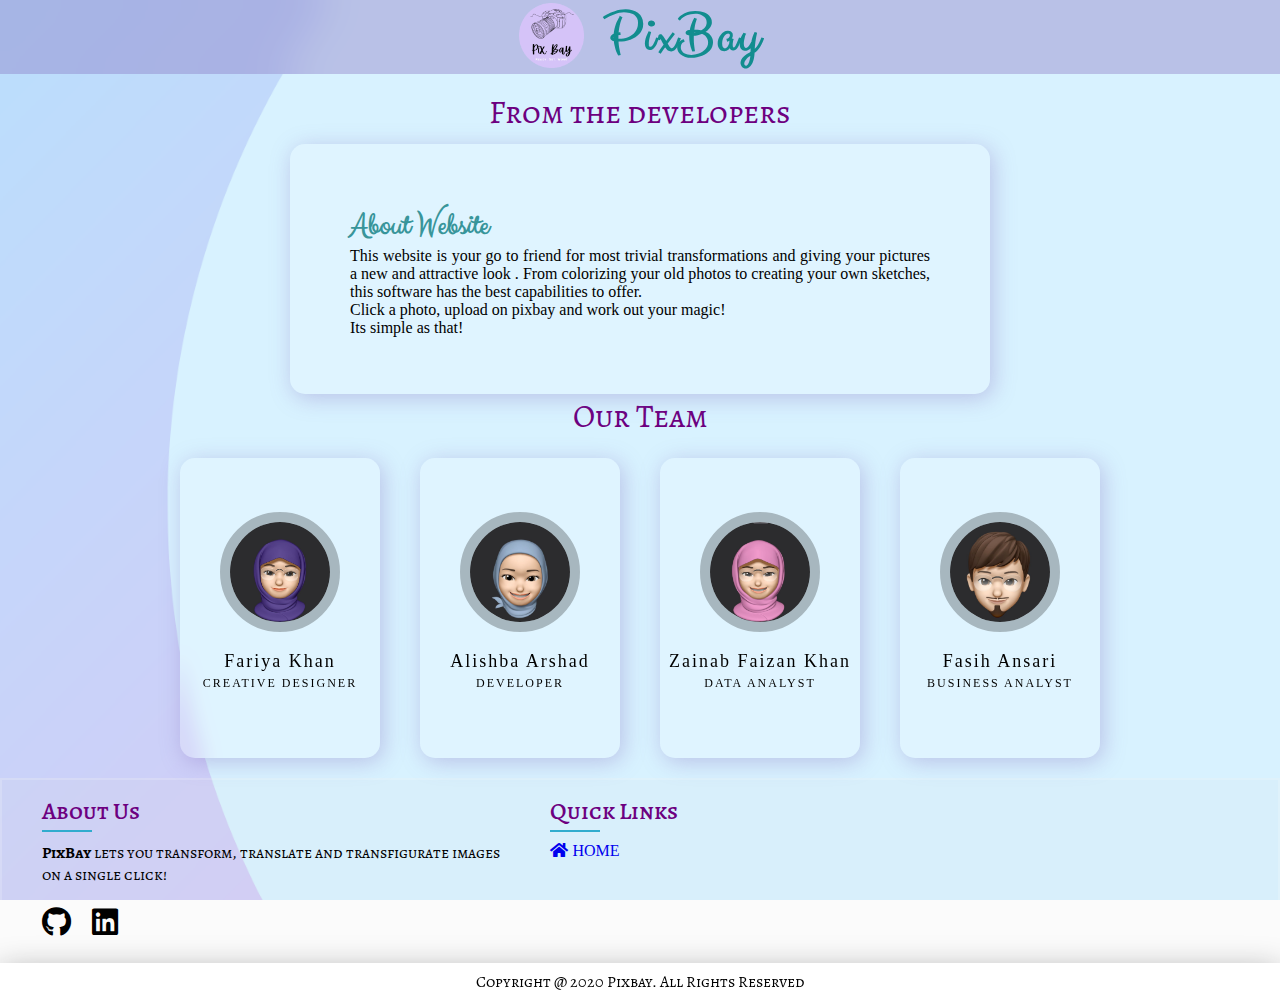
==== templates/about.html @ 45740864 "deploying" ====
<!DOCTYPE html>
<html lang="en">

<head>
    <meta charset="UTF-8">
    <meta http-equiv="X-UA-Compatible" content="IE=edge">
    <meta name="viewport" content="width=device-width, initial-scale=1.0">
    <link rel="stylesheet" href="/static/About.css">
    <link rel="icon" href="/static/images/pixbay logo.png">
    <link rel="stylesheet" href="https://cdnjs.cloudflare.com/ajax/libs/font-awesome/5.11.2/css/all.min.css">
    <!--Font awesome CDN-->
    <title>About Us </title>
</head>

<body>
    <div class="navbar" >
        <div class="logo-heading">
            <a href="/"><img src="/static/images/pixbay logo.png" class="logo"></a> 
            <h1 class="webname">  PixBay </h1>
        </div>
    </div>
    <!----------------------Cards---------------------->
    <div class="main">
        <h1 class="heading">From the developers</h1>
        <div class="Tcontainer">
            <div class="Tcard">
                <div class="Tcontent">
                    <h3>About Website</h3>
                    <p>
                    This website is your go to friend for most trivial transformations and giving your pictures a new and attractive look . 
                    From colorizing your old photos to creating your own sketches, 
                    this software has the best capabilities to offer.<br>
                    Click a photo, upload on pixbay and work out your magic!<br> 
                    Its simple as that!
                    
                    </p>
                </div>
            </div>
            
        </div>

        <!--------------------ourteam--------------------->
        <h1 class="heading">Our Team</h1>
        <div class="container1">
            <div class="card">
                <div class="contentt">
                    <div class="imgbox"><img src="/static/images/fariya.jpeg"></div>
                    <div class="contentbox">
                        <h3>Fariya Khan<br><span>CREATIVE DESIGNER</span></h3>
                    </div>
                </div>
                <ul class="scilink ">
                    <li style="--i:1">
                        <a href=""><i class="fab fa-linkedin"></i></a>
                    </li>
                    <li style="--i:2">
                        <a href="https://github.com/"><i class="fab fa-github"></i></a>
                    </li>                    
                </ul>
            </div>
            <div class="card">
                <div class="contentt">
                    <div class="imgbox"><img src="/static/images/alishba.jpeg"></div>
                    <div class="contentbox">
                        <h3>Alishba Arshad<br><span>DEVELOPER</span></h3>
                    </div>
                </div>
                <ul class="scilink ">
                    <li style="--i:1">
                        <a href="https://www.linkedin.com/mwlite/in/alishba-arshad-211148179"><i class="fab fa-linkedin"></i></a>
                    </li>
                    <li style="--i:2">
                        <a href="https://github.com/Alishba90"><i class="fab fa-github"></i></a>
                    </li>
                </ul>
            </div>
            <div class="card">
                <div class="contentt">
                    <div class="imgbox"><img src="/static/images/zainab.jpeg"></div>
                    <div class="contentbox">
                        <h3>Zainab Faizan Khan<br><span>DATA ANALYST</span></h3>
                    </div>
                </div>
                <ul class="scilink ">
                    <li style="--i:1">
                        <a href="https://www.linkedin.com/in/zainab-faizan-khan-633679196/"><i class="fab fa-linkedin"></i></a>
                    </li>
                    <li style="--i:2">
                        <a href="https://github.com/Zainab-Faizan-Khan/Zainab-Faizan-Khan"><i class="fab fa-github"></i></a>
                    </li>
                </ul>
            </div>
            <div class="card">
                <div class="contentt">
                    <div class="imgbox"><img src="/static/images/fasih.jpeg"></div>
                    <div class="contentbox">
                        <h3>Fasih Ansari<br><span>BUSINESS ANALYST</span></h3>
                    </div>
                </div>
                <ul class="scilink">
                    <li style="--i:1">
                        <a href=""><i class="fab fa-linkedin"></i></a>                        
                    </li>
                    <li style="--i:2">
                        <a href="https://github.com/fasih-ansari"><i class="fab fa-github" aria-hidden="true"></i></a>
                    </li>
                </ul>
            </div>
        </div>
    </div>



    <!-- -------------FOOOTER------------------ -->
    <footer>
        <div class="containers">
            <div class="sec aboutus">
                <h2>About Us</h2>
                <p>
                <b>PixBay</b> lets you transform, translate and transfigurate images <br>
                on a single click!</p>
                
                <ul class="sci">
                    <li><a href="https://github.com/fasih-ansari/Arms-and-Ammunition-Website.git"><i
                                class="fab fa-github"></i></a></li>
                    <li><a href="https://www.linkedin.com/in/fasih-ur-rehman-ansari-7320a5208/" class="lin"><i
                                class="fab fa-linkedin"></i></a></li>
                </ul>
            </div>
            <div class="sec quicklinks">
                <h2>Quick Links</h2>
                <a href="/"><i class="homei fa fa-home"></i> HOME</a>
            </div>

        </div>
    </footer>
    <div class="copyrightText">
        <p>Copyright @ 2020 Pixbay. All Rights Reserved</p>
    </div>
</body>

</html>
---- static/About.css ----
@import url('https://fonts.googleapis.com/css2?family=Italianno&display=swap');
@import url('https://fonts.googleapis.com/css2?family=Alegreya+SC&family=Audiowide&family=Telex&display=swap');
@import url('https://fonts.googleapis.com/css2?family=Clicker+Script&display=swap');
@import url('https://fonts.googleapis.com/css2?family=Newsreader:ital,opsz,wght@1,6..72,300&display=swap');

/* /Global styles/ */

:root {
  --main-font: 'Alegreya SC', serif;
  --secondary-font: 'Clicker script',cursive;
  --main-font-color-dark: black;
  --secondary-font-color: rgb(109, 0, 128);
}

* {
  margin: 0;
  padding: 0;
  box-sizing: border-box;
  text-decoration: none;
}

body {
  background: url(/static/images/background.png);
  background-attachment: fixed;
  background-size: cover;
}
::-webkit-scrollbar {
  width: 14px;
  border-radius: 15px;
  background: rgba(50, 124, 132, 0.628);
}

::-webkit-scrollbar-thumb {
  border-radius: 15px;
    background:rgb(190, 153, 230);
}

.navbar{
    background-color: rgba(128, 106, 189, 0.356);
    backdrop-filter: blur(20px);    
    width: 100%;
    z-index: 5;
    position: fixed;
    top: 0;
}
.logo{
  width: 65px;
  height: 65px;
}
.logo-heading{
  display: flex;
  align-items: center;
  justify-content: center;
}
.webname{    
  font-size: 3.5rem;
  font-family: 'Clicker script';
  color:rgb(18, 141, 143);
  letter-spacing: 2px;
  margin-left: 20px;
}
.main{
  margin-top: 90px;
}

.heading{
  display: flex;
  justify-content: center;
  align-items: center;
  font-size: 2rem;
  font-family: var(--main-font);
  color: var(--secondary-font-color);
  font-weight: 100;  
}


.fletter {
  text-transform: uppercase;
  font-size: 4rem;
}

/*---------------------Card------------------*/
.Tcontainer {
  position: relative;
  display: flex;
  justify-content: center;
  align-items: center;
  flex-wrap: wrap;
  z-index: 1;
}

.Tcontainer .Tcard {
  position: relative;
  width: 700px;
  height: 250px;
  margin-top: 10px;
  padding: 60px;
  border-radius: 15px;
  background-color: rgba(255, 255, 255, 0.201);
  box-shadow: 3px 4px 22px rgba(128, 106, 189, 0.356);
  text-align: justify;
  text-justify: inter-word;
}

.Tcontainer .Tcard .Tcontent {
  transition: 0.5s;
}

.Tcontainer .Tcard:hover .Tcontent {
  transform: translateY(-20px);
  transform: scale(1.1);
}

.Tcontainer .Tcard h3 {
  font-size: 2em;
  color: rgb(56, 149, 154);
  font-family: var(--secondary-font);
  z-index: 1;
}

.Tcontainer .Tcard p {
  font-size: 1em;
  font-family: var(--body-font);
  color: black;
  /* text-align: center; */
  justify-content: center;
}

.Tcontainer .Tcard .Tcontent a {
  position: relative;
  display: inline-block;
  padding: 8px 20px;
  margin-top: 15px;
  background: #fff;
  color: #000;
  font-family: var(--main-font);
  border-radius: 20px;
  text-decoration: none;
  font-weight: 500;
  box-shadow: 0 5px 15px rgba(0, 0, 0, 0.2);
}

/*------------------------------our team--------------------------*/

.container1 {
  display: flex;
  align-items: center;
  justify-content: center;
  flex-wrap: wrap;
  position: relative;
  z-index: 1;
}

.container1 .card {
  position: relative;
  width: 200px;
  height: 300px;
  background-color: rgba(255, 255, 255, 0.201);
  box-shadow: 3px 4px 22px rgba(128, 106, 189, 0.356);
  margin: 20px;
  border-radius: 15px;
  display: flex;
  justify-content: center;
  align-items: center;
  backdrop-filter: blur(10px);
}

.container1 .card .contentt {
  position: relative;
  display: flex;
  justify-content: center;
  align-items: center;
  flex-direction: column;
  /* opacity: 0.6; */
  transition: 0.5s;
}

.container1 .card:hover .contentt {
  opacity: 1;
  transform: translateY(-20px);
}

.container1 .card .contentt .imgbox {
  position: relative;
  width: 120px;
  height: 120px;
  border-radius: 50%;
  overflow: hidden;
  border: 10px solid rgba(0, 0, 0, 0.25);
}

.container1 .card .contentt .imgbox img {
  position: absolute;
  top: 0;
  left: 0;
  width: 100%;
  height: 100%;
  object-fit: cover;
}

.container1 .card .contentt .contentbox h3 {
  color: var(--main-font-color-dark);
  text-transform: capitalize;
  letter-spacing: 2px;
  font-weight: 500;
  font-size: 18px;
  text-align: center;
  margin: 20px 0 10px;
  line-height: 1.1em;
}

.container1 .card .contentt .contentbox h3 span {
  font-size: 12px;
  font-weight: 300;
  text-transform: uppercase;
}

.container1 .card .scilink {
  position: absolute;
  bottom: 25px;
  left: 55px;
  display: flex;
  justify-content: center;
  align-items: center;
}

.container1 .card .scilink li {
  list-style: none;
  transform: translateY(40px);
  transition: 0.5s;
  transition-delay: calc(0.1s* var(--i));
  opacity: 0;
  margin: 10px;
}

.container1 .card:hover .scilink li {
  transform: translateY(0px);
  opacity: 1;
}

.container1 .card .scilink li a {
  color: black;
  font-family: var(--main-font);
  font-size: 25px;
}

.container1 .card .scilink li a:hover {
  color: var(--secondary-font-color)
}
/* -------------responsive-------------------- */
@media screen and (max-width: 900px) {
  .mainsec {
    margin-top: 20%;
  }

  .heading {
    Font-size: 2.5rem;
  }

  .fletter {
    font-size: 4rem;
  }

  /*---responsive for Card*/

  .Tcontainer .Tcard {
    width: 450px;
    height: 300px;
    }

   .Tcontainer .Tcard .Tcontent h3 {
    font-size: 1.5em;
  }

  .inventory-container {
    display: flex;
    flex-direction: column;
  }

  /* footer responsive */
  footer {
    padding: 40px;
  }

  footer .containers {
    flex-direction: column;
  }

  footer .containers .sec {
    margin-right: 0;
    margin-bottom: 40px;
  }

  footer .containers .sec.aboutus,
  .quicklinks,
  .contact {
    width: 100%;
  }
  .copyrightText {
    padding: 8px 40px;
  }
}

/* -----------------foooetr------------- */
.sci {
  margin-top: 20px;
  display: flex;
}

.sci li {
  list-style: none;
}

footer .containers {
  background: rgba(225, 225, 225, 0.123);
  display: flex;
  justify-content: left;
  flex-wrap: wrap;
  border: 2px solid rgba(255, 255, 255, 0.18);
  width: 100%;
  padding: 15px 40px;
}

footer .containers .sec {
  margin-right: 30px;
}

footer .containers .sec.aboutus {
  width: 40%;
}

footer .containers h2 {
  font-size: 1.5rem;
  font-family: var(--main-font);;
  color: var(--secondary-font-color);
  font-weight: 500;
  position: relative;
  margin-bottom: 15px;
}

footer .containers h2:before {
  content: '';
  position: absolute;
  bottom: -5px;
  left: 0;
  width: 50px;
  height: 2px;
  background: #30acce;
}

footer p {
  color: black;
  font-family: var(--main-font);
}

.sci li a {
  display: inline-block;
  width: 40px;
  height: 40px;
  font-size: 30px;
  color: #000;
    margin-right: 10px;
    transition: 0.3s;
}

.sci li a:hover {
  color: var(--secondary-font-color);
}

.sci li .fa {
  color: black;
  font-size: 25px;
}

.quicklinks a:hover {
  color: black;
}

.copyrightText {
  width: 100%;
  padding: 8px 100px;
  text-align: center;
  color: black;
  background: rgba(255, 255, 255, 0.24);
  box-shadow: 0 8px 32px 0 rgba(19, 19, 20, 0.37);
  backdrop-filter: blur(1px);
  border-bottom: 3px solid rgba(255, 255, 255, 0.18);
  font-family: var(--main-font);
}
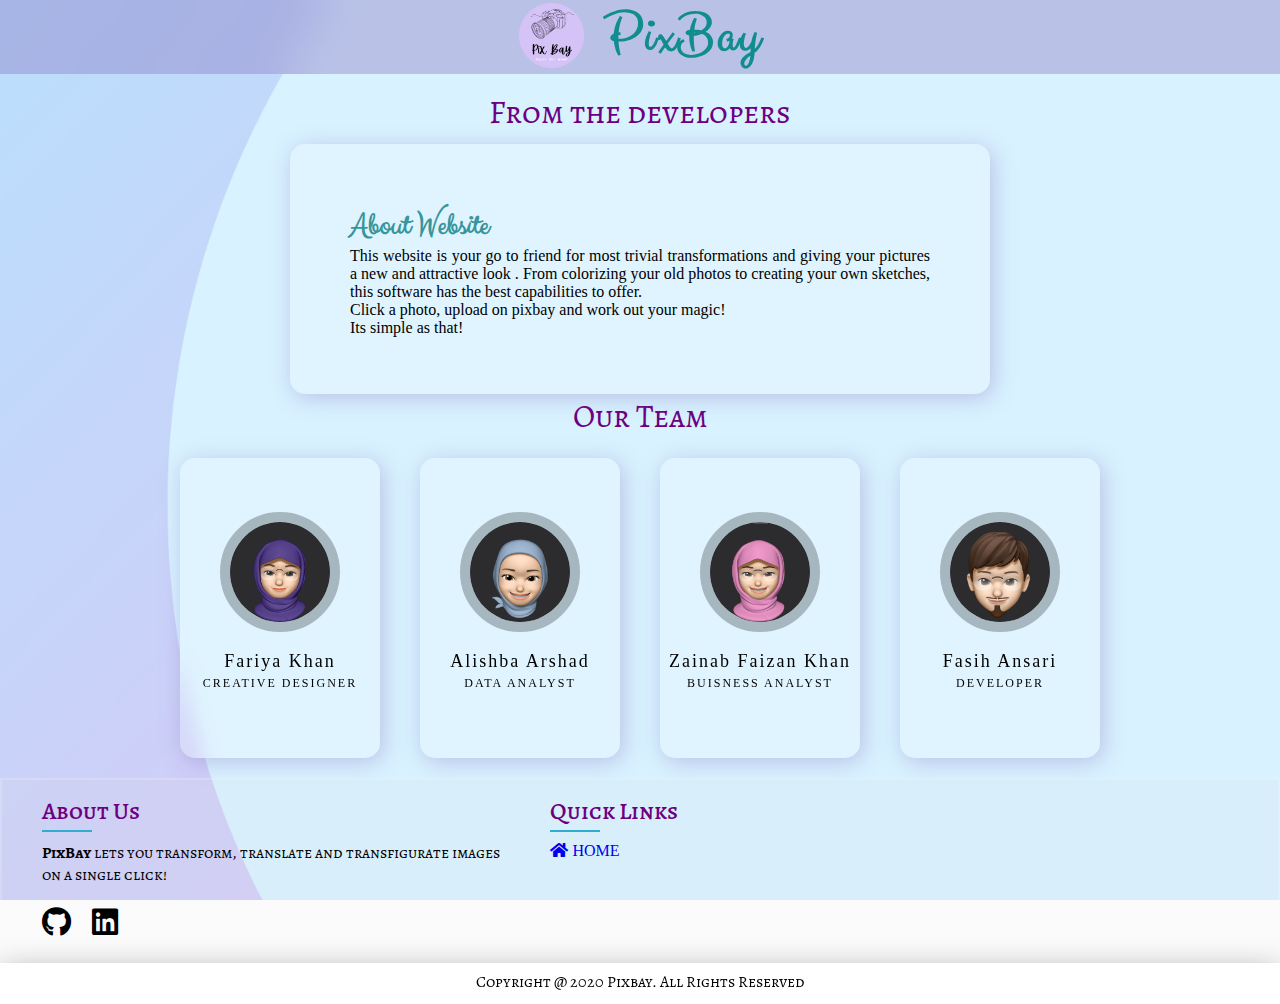
==== commit 6df8b878: "add description" ====
--- a/templates/about.html
+++ b/templates/about.html
@@ -13,10 +13,10 @@
 </head>
 
 <body>
-    <div class="navbar" >
+    <div class="navbar">
         <div class="logo-heading">
-            <a href="/"><img src="/static/images/pixbay logo.png" class="logo"></a> 
-            <h1 class="webname">  PixBay </h1>
+            <a href="/"><img src="/static/images/pixbay logo.png" class="logo"></a>
+            <h1 class="webname"> PixBay </h1>
         </div>
     </div>
     <!----------------------Cards---------------------->
@@ -27,16 +27,17 @@
                 <div class="Tcontent">
                     <h3>About Website</h3>
                     <p>
-                    This website is your go to friend for most trivial transformations and giving your pictures a new and attractive look . 
-                    From colorizing your old photos to creating your own sketches, 
-                    this software has the best capabilities to offer.<br>
-                    Click a photo, upload on pixbay and work out your magic!<br> 
-                    Its simple as that!
-                    
+                        This website is your go to friend for most trivial transformations and giving your pictures a
+                        new and attractive look .
+                        From colorizing your old photos to creating your own sketches,
+                        this software has the best capabilities to offer.<br>
+                        Click a photo, upload on pixbay and work out your magic!<br>
+                        Its simple as that!
+
                     </p>
                 </div>
             </div>
-            
+
         </div>
 
         <!--------------------ourteam--------------------->
@@ -51,26 +52,26 @@
                 </div>
                 <ul class="scilink ">
                     <li style="--i:1">
-                        <a href=""><i class="fab fa-linkedin"></i></a>
+                        <a href="https://www.linkedin.com/in/fariya-khan-0557a921b/" target="_blank"><i class="fab fa-linkedin"></i></a>
                     </li>
                     <li style="--i:2">
-                        <a href="https://github.com/"><i class="fab fa-github"></i></a>
-                    </li>                    
+                        <a href="https://github.com/fariyakhan11" target="_blank"><i class="fab fa-github"></i></a>
+                    </li>
                 </ul>
             </div>
             <div class="card">
                 <div class="contentt">
                     <div class="imgbox"><img src="/static/images/alishba.jpeg"></div>
                     <div class="contentbox">
-                        <h3>Alishba Arshad<br><span>DEVELOPER</span></h3>
+                        <h3>Alishba Arshad<br><span>Data Analyst</span></h3>
                     </div>
                 </div>
                 <ul class="scilink ">
                     <li style="--i:1">
-                        <a href="https://www.linkedin.com/mwlite/in/alishba-arshad-211148179"><i class="fab fa-linkedin"></i></a>
+                        <a href="https://www.linkedin.com/mwlite/in/alishba-arshad-211148179" target="_blank"><i class="fab fa-linkedin"></i></a>
                     </li>
                     <li style="--i:2">
-                        <a href="https://github.com/Alishba90"><i class="fab fa-github"></i></a>
+                        <a href="https://github.com/Alishba90"><i class="fab fa-github" target="_blank"></i></a>
                     </li>
                 </ul>
             </div>
@@ -78,15 +79,15 @@
                 <div class="contentt">
                     <div class="imgbox"><img src="/static/images/zainab.jpeg"></div>
                     <div class="contentbox">
-                        <h3>Zainab Faizan Khan<br><span>DATA ANALYST</span></h3>
+                        <h3>Zainab Faizan Khan<br><span>Buisness Analyst</span></h3>
                     </div>
                 </div>
                 <ul class="scilink ">
                     <li style="--i:1">
-                        <a href="https://www.linkedin.com/in/zainab-faizan-khan-633679196/"><i class="fab fa-linkedin"></i></a>
+                        <a href="https://www.linkedin.com/in/zainab-faizan-khan-633679196/" target="_blank"><i class="fab fa-linkedin"></i></a>
                     </li>
                     <li style="--i:2">
-                        <a href="https://github.com/Zainab-Faizan-Khan/Zainab-Faizan-Khan"><i class="fab fa-github"></i></a>
+                        <a href="https://github.com/Zainab-Faizan-Khan/Zainab-Faizan-Khan" target="_blank"><i class="fab fa-github"></i></a>
                     </li>
                 </ul>
             </div>
@@ -94,37 +95,32 @@
                 <div class="contentt">
                     <div class="imgbox"><img src="/static/images/fasih.jpeg"></div>
                     <div class="contentbox">
-                        <h3>Fasih Ansari<br><span>BUSINESS ANALYST</span></h3>
+                        <h3>Fasih Ansari<br><span>Developer</span></h3>
                     </div>
                 </div>
                 <ul class="scilink">
                     <li style="--i:1">
-                        <a href=""><i class="fab fa-linkedin"></i></a>                        
+                        <a href="https://www.linkedin.com/in/fasih-ur-rehman-ansari-7320a5208/" target="_blank"></a>"><i class="fab fa-linkedin"></i></a>
                     </li>
                     <li style="--i:2">
-                        <a href="https://github.com/fasih-ansari"><i class="fab fa-github" aria-hidden="true"></i></a>
+                        <a href="https://github.com/fasih-ansari" target="_blank"><i class="fab fa-github" aria-hidden="true"></i></a>
                     </li>
                 </ul>
             </div>
         </div>
     </div>
-
-
-
     <!-- -------------FOOOTER------------------ -->
     <footer>
         <div class="containers">
             <div class="sec aboutus">
                 <h2>About Us</h2>
                 <p>
-                <b>PixBay</b> lets you transform, translate and transfigurate images <br>
-                on a single click!</p>
-                
+                    <b>PixBay</b> lets you transform, translate and transfigurate images <br>
+                    on a single click!
+                </p>
                 <ul class="sci">
-                    <li><a href="https://github.com/fasih-ansari/Arms-and-Ammunition-Website.git"><i
-                                class="fab fa-github"></i></a></li>
-                    <li><a href="https://www.linkedin.com/in/fasih-ur-rehman-ansari-7320a5208/" class="lin"><i
-                                class="fab fa-linkedin"></i></a></li>
+                    <li><a href="https://github.com/fasih-ansari" target="_blank"><i class="fab fa-github"></i></a></li>
+                    <li><a href="https://www.linkedin.com/in/fasih-ur-rehman-ansari-7320a5208/" target="_blank"><i class="fab fa-linkedin"></i></a></li>
                 </ul>
             </div>
             <div class="sec quicklinks">
@@ -139,4 +135,4 @@
     </div>
 </body>
 
-</html>+</html>
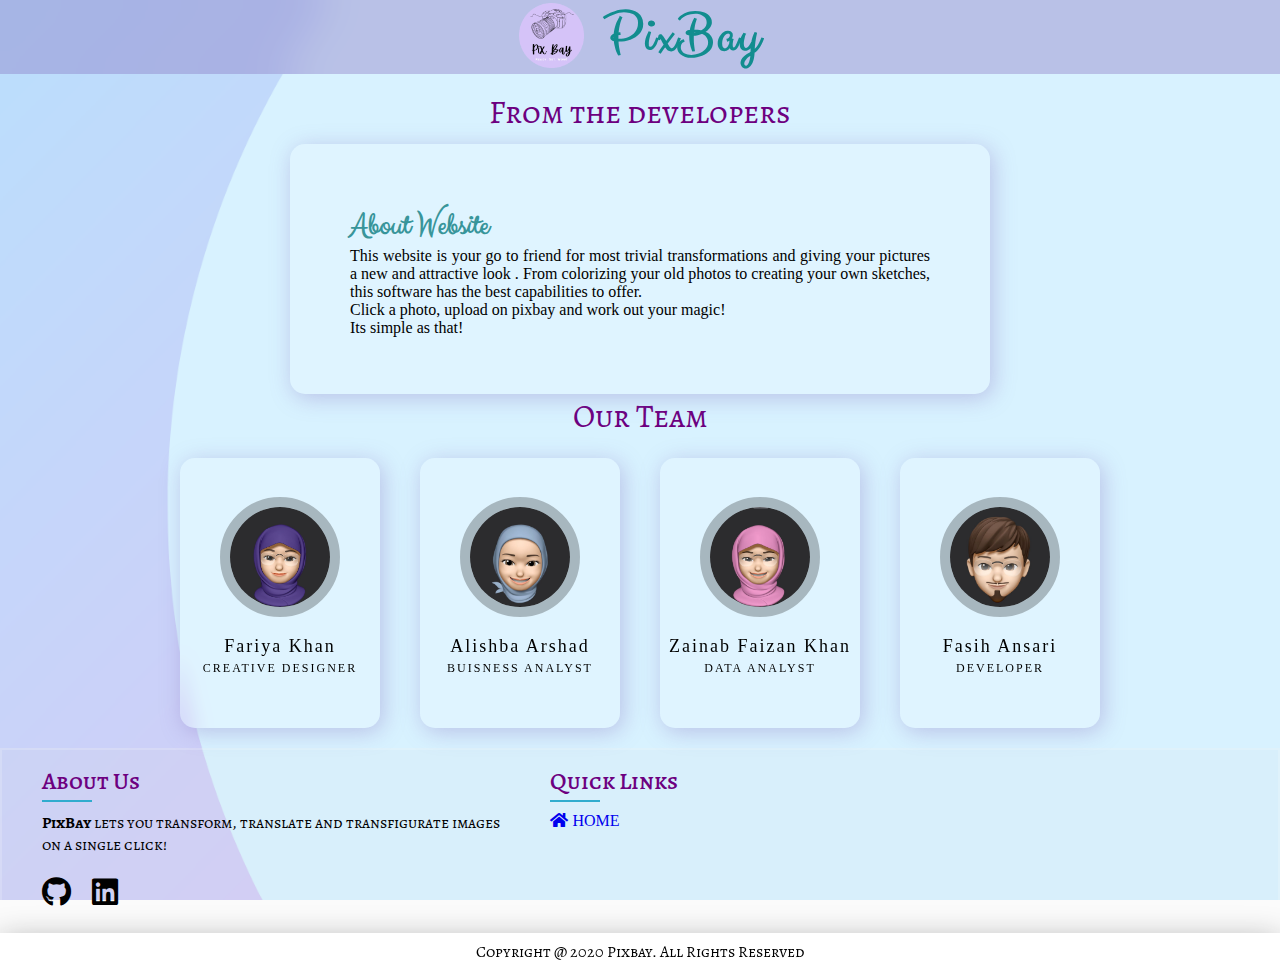
==== commit 5bfb88ff: "deploying" ====
--- a/templates/about.html
+++ b/templates/about.html
@@ -63,7 +63,7 @@
                 <div class="contentt">
                     <div class="imgbox"><img src="/static/images/alishba.jpeg"></div>
                     <div class="contentbox">
-                        <h3>Alishba Arshad<br><span>Data Analyst</span></h3>
+                        <h3>Alishba Arshad<br><span>Buisness Analyst</span></h3>
                     </div>
                 </div>
                 <ul class="scilink ">
@@ -79,7 +79,7 @@
                 <div class="contentt">
                     <div class="imgbox"><img src="/static/images/zainab.jpeg"></div>
                     <div class="contentbox">
-                        <h3>Zainab Faizan Khan<br><span>Buisness Analyst</span></h3>
+                        <h3>Zainab Faizan Khan<br><span>Data Analyst</span></h3>
                     </div>
                 </div>
                 <ul class="scilink ">
@@ -100,7 +100,7 @@
                 </div>
                 <ul class="scilink">
                     <li style="--i:1">
-                        <a href="https://www.linkedin.com/in/fasih-ur-rehman-ansari-7320a5208/" target="_blank"></a>"><i class="fab fa-linkedin"></i></a>
+                        <a href="https://www.linkedin.com/in/fasih-ur-rehman-ansari-7320a5208/" target="_blank"><i class="fab fa-linkedin"></i></a>
                     </li>
                     <li style="--i:2">
                         <a href="https://github.com/fasih-ansari" target="_blank"><i class="fab fa-github" aria-hidden="true"></i></a>
--- a/static/About.css
+++ b/static/About.css
@@ -154,7 +154,7 @@
 .container1 .card {
   position: relative;
   width: 200px;
-  height: 300px;
+  height: 270px;
   background-color: rgba(255, 255, 255, 0.201);
   box-shadow: 3px 4px 22px rgba(128, 106, 189, 0.356);
   margin: 20px;
@@ -386,4 +386,4 @@
   backdrop-filter: blur(1px);
   border-bottom: 3px solid rgba(255, 255, 255, 0.18);
   font-family: var(--main-font);
-}+}
